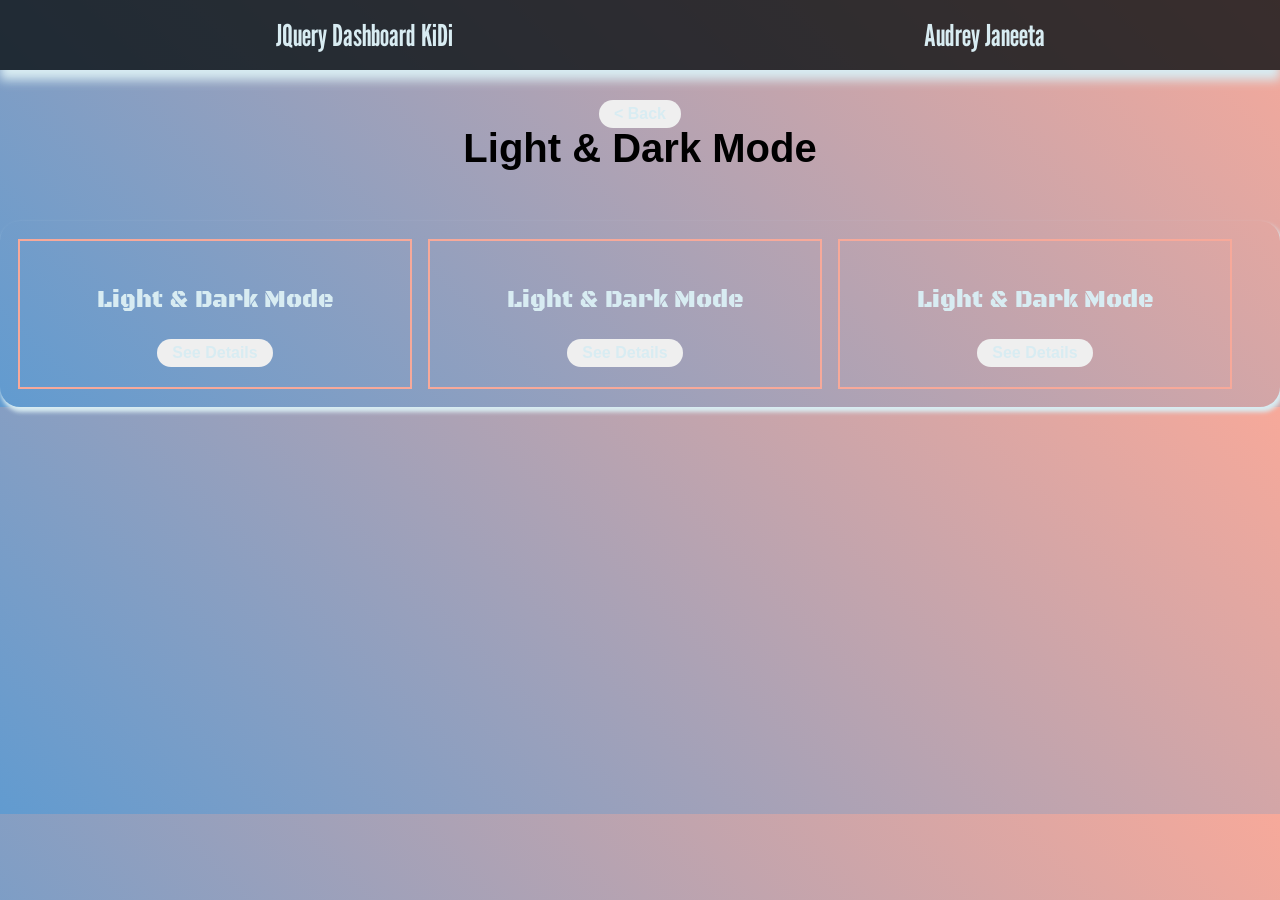
==== Light & Dark Mode.html @ c8627b99 "new css" ====
<!DOCTYPE html>
<html lang="en">
<head>
    <meta charset="UTF-8">
    <meta name="viewport" content="width=device-width, initial-scale=1.0">
    <title>Light & Dark Mode</title>
    <link href="https://fonts.googleapis.com/css2?family=Material+Symbols+Outlined" rel="stylesheet" />
    <link rel="preconnect" href="https://fonts.googleapis.com">
    <link rel="preconnect" href="https://fonts.gstatic.com" crossorigin>
    <link href="https://fonts.googleapis.com/css2?family=Akt:wght@100..900&family=Amatic+SC:wght@400;700&family=Arimo:ital,wght@0,400..700;1,400..700&family=Barlow:ital,wght@0,100;0,200;0,300;0,400;0,500;0,600;0,700;0,800;0,900;1,100;1,200;1,300;1,400;1,500;1,600;1,700;1,800;1,900&family=Black+Ops+One&family=Jersey+10+Charted&family=League+Gothic:wdth@75..100&family=M+PLUS+Rounded+1c:wght@100;300;400;500;700;800;900&family=Roboto+Slab:wght@100..900&family=Roboto:ital,wght@0,100..900;1,100..900&display=swap" rel="stylesheet">
    <link rel="stylesheet" href="index.css">
    <link href="https://fonts.googleapis.com/css2?family=Material+Symbols+Outlined" rel="stylesheet" />
    <script src="https://code.jquery.com/jquery-3.7.1.min.js"></script>
</head>
<body>
    
<nav class="navbar" id="navbar">
    <ul>
        <li class="head">JQuery Dashboard KiDi</li>
        <li class="name">Audrey Janeeta</li>
    </ul>
</nav>

<div class="home">

    <a href="index.html"><button class="back">< Back</button></a>
    <h2>Light & Dark Mode</h2>

    <div class="cards">

        <!-- baris 1 -->
         <div class="group">

            <div class="card ldm">
                <h3>Light & Dark Mode</h3>
                <a href="Light & Dark Mode.html"><button class="project">See Details</button></a>
            </div>

            <div class="card ldm">
                <h3>Light & Dark Mode</h3>
                <a href="Light & Dark Mode.html"><button class="project">See Details</button></a>
            </div>

            <div class="card ldm">
                <h3>Light & Dark Mode</h3>
                <a href="Light & Dark Mode.html"><button class="project">See Details</button></a>
            </div>

         </div>
    
    </div>

</div>
<script src="index.js"></script>

</body>
</html>
---- index.css ----
:root {
    --black: #080f11;
    --purple: #afacd0;
    --orange: #fe9458;
    --salmon: #f7a99a;
    --blue: #619bd0;
    --white: #d8ecf2;
}

body {
    background: linear-gradient(45deg, #619bd0, #f7a99a);
    margin: 0;
    padding: 0;
    font-family: sans-serif;
}

nav {
    position: fixed;
    height: 70px;
    font-size: 20px;
    background-color: #080f11cb;
    min-width: 100%;
    margin-top: -100px;
    box-shadow: 0px 10px 10px 0px var(--white);
}
nav ul {
    display: flex;
    flex-direction: row;
    list-style: none;
    justify-content: space-around;
    align-self: center;
}
nav li {
    color: var(--white);
    font-family: "League Gothic", sans-serif;
    font-size: 30px;
    line-height: 1;
}
nav li.name:hover {
    background: linear-gradient(90deg, #f7a99a, #d8ecf2);
    -webkit-background-clip: text;
    background-clip: text;
    color: transparent;
    -webkit-text-fill-color: transparent;
    display: inline-block;
    transition: 0.4s;
    scale: 1.1;
    cursor: pointer;
    padding: 5px 20px;
    line-height: 0.75;
    box-shadow: 0 0 2px 2px var(--white);
    border-radius: 20px;
}

/* main */
.home {
    display: flex;
    flex-direction: column;
    justify-self: center;
    text-align: center;
    margin-top: 100px;
}

h2 {
    font-size: 40px;
    margin-top: 20px;
    animation: font 2s infinite;
    line-height: 0;
}
@keyframes font {
    0%, 100% {font-family: "Roboto", sans-serif;
    font-weight: bolder;}
    50% {font-family: "Roboto Slab", sans-serif;
    font-weight:100;}
}
.cards {
    display: flex;
    flex-direction: column;
    padding: 20px;
    margin-top: 40px;
    animation: border-move 2s infinite;
    border-radius: 20px;
    box-shadow: 2px 4px 4px 1px var(--white);
}
@keyframes border-move {
    0% {box-shadow: 2px 4px 4px 1px var(--white);}
    25% {box-shadow: 2px -4px 4px 1px var(--white);}
    50% {box-shadow: -2px -4px 4px 1px var(--white);}
    75% {box-shadow: -2px 4px 4px 1px var(--white);}
}

.group {
    display: flex;
    flex-direction: row;
    gap: 20px;
}

.card {
    width: 350px;
    padding: 20px;
    box-shadow: 0 0 0 2px var(--salmon);
}
a {
    text-decoration: none;
}
h3 {
    font-family: "Black Ops One", system-ui;
    font-weight: 100;
    color: var(--white);
    font-size: 24px;
}
button {
    border: none;
    color: var(--blue);
    padding: 5px 15px;
    border-radius: 20px;
    font-size: 16px;
    font-family: "Akt", sans-serif;
    cursor: pointer;
    animation: border-c 2s infinite;
    color: var(--white);
    font-weight: bolder;
}
@keyframes border-c {
    0%{background: linear-gradient(90deg, #fe9458, #afacd0);}
    50%{background: linear-gradient(90deg, #afacd0, #fe9458);}
    100%{background: linear-gradient(90deg, #fe9458, #afacd0);}
}
button:hover {
    transform: translateY(-10px);
    transition: 0.2s;
    box-shadow: 0 4px 2px 0 var(--white);
    background-color: var(--black);
    color: var(--white);
    animation: none;
}
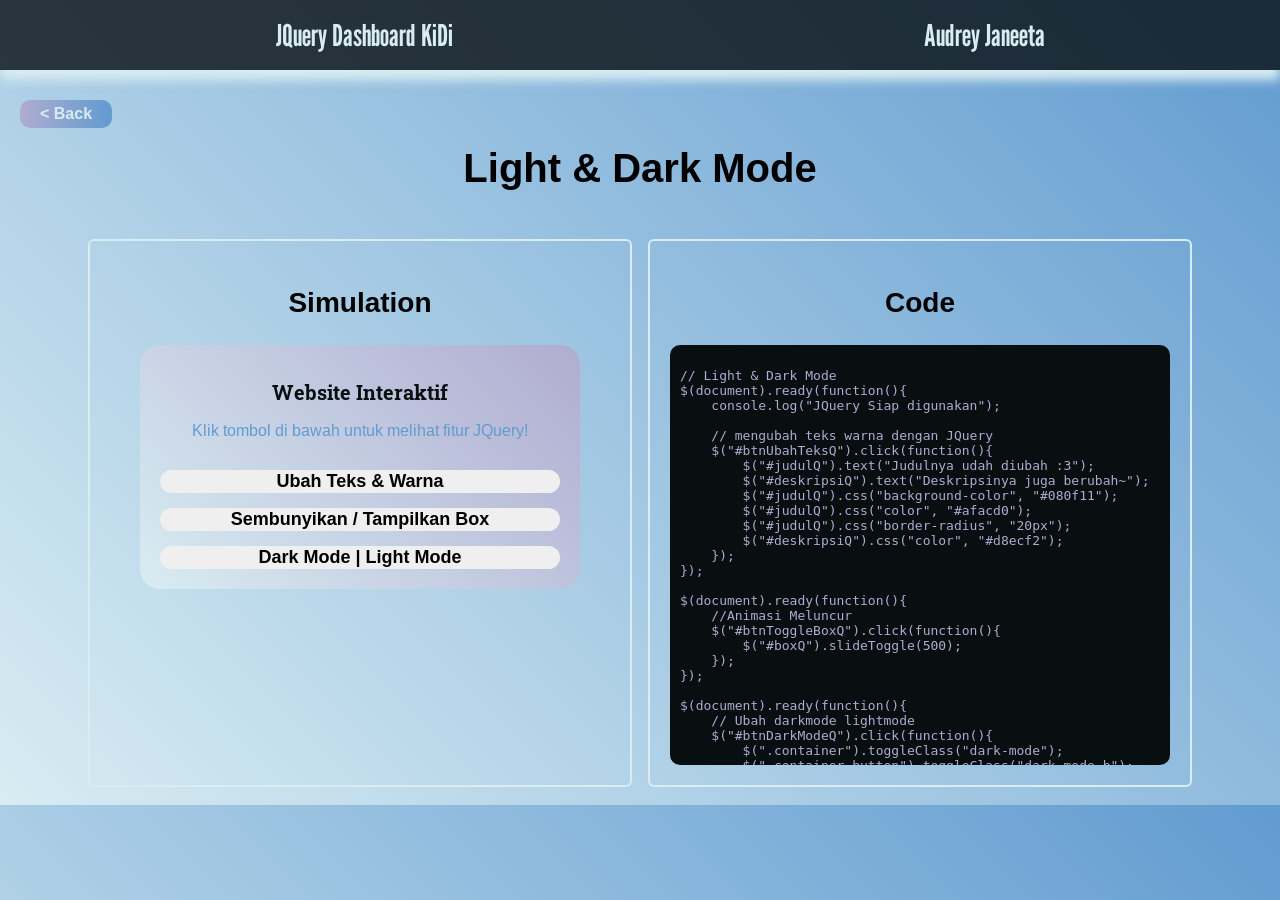
==== commit 4b898be2: "page light dark 80% done" ====
--- a/Light & Dark Mode.html
+++ b/Light & Dark Mode.html
@@ -8,9 +8,89 @@
     <link rel="preconnect" href="https://fonts.googleapis.com">
     <link rel="preconnect" href="https://fonts.gstatic.com" crossorigin>
     <link href="https://fonts.googleapis.com/css2?family=Akt:wght@100..900&family=Amatic+SC:wght@400;700&family=Arimo:ital,wght@0,400..700;1,400..700&family=Barlow:ital,wght@0,100;0,200;0,300;0,400;0,500;0,600;0,700;0,800;0,900;1,100;1,200;1,300;1,400;1,500;1,600;1,700;1,800;1,900&family=Black+Ops+One&family=Jersey+10+Charted&family=League+Gothic:wdth@75..100&family=M+PLUS+Rounded+1c:wght@100;300;400;500;700;800;900&family=Roboto+Slab:wght@100..900&family=Roboto:ital,wght@0,100..900;1,100..900&display=swap" rel="stylesheet">
-    <link rel="stylesheet" href="index.css">
+    <link rel="stylesheet" href="material.css">
     <link href="https://fonts.googleapis.com/css2?family=Material+Symbols+Outlined" rel="stylesheet" />
     <script src="https://code.jquery.com/jquery-3.7.1.min.js"></script>
+
+<style>
+:root {
+    --black: #080f11;
+    --purple: #afacd0;
+    --orange: #fe9458;
+    --salmon: #f7a99a;
+    --blue: #619bd0;
+    --white: #d8ecf2;
+}
+
+.container {
+    max-width: 400px;
+    margin: auto;
+    background: linear-gradient(45deg, #d8ecf2, #afacd0);
+    border-radius: 20px;
+    padding: 20px;
+    align-items: center;
+    color: var(--black);
+}
+.container h1 {
+    font-size: 20px;
+    font-family: "Roboto Slab", sans-serif;
+}
+.container p {
+    font-size: 16px;
+    font-family: "Arimo", sans-serif;
+    color: var(--blue);
+}
+.container .button {
+    display: flex;
+    flex-direction: column;
+    gap: 15px;
+    margin-top: 30px;
+}
+
+.container button {
+    border: none;
+    font-size: 18px;
+    font-family: "Amatic SC", sans-serif;
+    font-weight: bolder;
+    border-radius: 20px;
+    cursor: pointer;
+}
+.container button:hover {
+    transform: translateY(-4px); scale: 1.05;
+    transition: 0.2s;
+}
+
+.container .boxQ {
+    font-family: "Roboto", sans-serif;
+    font-weight: 800;
+    color: var(--blue);
+    background-color: var(--black);
+    border-radius: 10px;
+    width: 100%;
+    margin-top: 40px;
+    height: 100px;
+    align-items: center;
+    line-height: 6;
+    animation: border-c 2s infinite;
+}
+@keyframes border-c {
+    0% {box-shadow: 4px 4px 0 0 var(--purple);}
+    25% {box-shadow: -4px 4px 0 0 var(--purple);}
+    50% {box-shadow: -4px -4px 0 0 var(--purple);}
+    75% {box-shadow: 4px -4px 0 0 var(--purple);}
+    100% {box-shadow: 4px 4px 0 0 var(--purple);}
+}
+
+.dark-mode {
+    background: linear-gradient(45deg, #080f11, #080f11, #afacd0) !important;
+    color: var(--white) !important;
+}
+.dark-mode-b {
+    background: linear-gradient(45deg, #080f11, #afacd0) !important;
+    color: var(--white) !important;
+}
+
+</style>
 </head>
 <body>
     
@@ -26,28 +106,62 @@
     <a href="index.html"><button class="back">< Back</button></a>
     <h2>Light & Dark Mode</h2>
 
-    <div class="cards">
+    <div class="main">
+        <div class="card simulation">
+            <h3>Simulation</h3>
 
-        <!-- baris 1 -->
-         <div class="group">
+            <div class="container">
+                <h1 id="judulQ">Website Interaktif</h1>
+                <p id="deskripsiQ">Klik tombol di bawah untuk melihat fitur JQuery!</p>
 
-            <div class="card ldm">
-                <h3>Light & Dark Mode</h3>
-                <a href="Light & Dark Mode.html"><button class="project">See Details</button></a>
+                <div class="button">
+                <button id="btnUbahTeksQ">Ubah Teks & Warna</button>
+                <button id="btnToggleBoxQ">Sembunyikan / Tampilkan Box</button>
+                <button id="btnDarkModeQ">Dark Mode | Light Mode</button>
+                </div>
+
+                <div class="boxQ" id="boxQ" style="display: none;">Halo Saya Box Interaktif</div>
             </div>
 
-            <div class="card ldm">
-                <h3>Light & Dark Mode</h3>
-                <a href="Light & Dark Mode.html"><button class="project">See Details</button></a>
+        </div>
+
+        <div class="card code">
+            <h3>Code</h3>
+
+            <div class="board">
+            <pre>
+// Light & Dark Mode
+$(document).ready(function(){
+    console.log("JQuery Siap digunakan");
+
+    // mengubah teks warna dengan JQuery
+    $("#btnUbahTeksQ").click(function(){
+        $("#judulQ").text("Judulnya udah diubah :3");
+        $("#deskripsiQ").text("Deskripsinya juga berubah~");
+        $("#judulQ").css("background-color", "#080f11");
+        $("#judulQ").css("color", "#afacd0");
+        $("#judulQ").css("border-radius", "20px");
+        $("#deskripsiQ").css("color", "#d8ecf2");
+    });
+});
+
+$(document).ready(function(){
+    //Animasi Meluncur
+    $("#btnToggleBoxQ").click(function(){
+        $("#boxQ").slideToggle(500);
+    });
+});
+
+$(document).ready(function(){
+    // Ubah darkmode lightmode
+    $("#btnDarkModeQ").click(function(){
+        $(".container").toggleClass("dark-mode");
+        $(".container button").toggleClass("dark-mode-b");
+    });
+});
+            </pre>
             </div>
-
-            <div class="card ldm">
-                <h3>Light & Dark Mode</h3>
-                <a href="Light & Dark Mode.html"><button class="project">See Details</button></a>
-            </div>
-
-         </div>
-    
+        </div>
     </div>
 
 </div>
--- a/material.css
+++ b/material.css
@@ -0,0 +1,155 @@
+:root {
+    --black: #080f11;
+    --purple: #afacd0;
+    --orange: #fe9458;
+    --salmon: #f7a99a;
+    --blue: #619bd0;
+    --white: #d8ecf2;
+}
+::-webkit-scrollbar{
+    background: transparent;
+    width: 6px;
+}
+::-webkit-scrollbar-thumb {
+    background: var(--purple);
+}
+::-webkit-scrollbar-corner {
+    background: transparent;
+}
+
+body {
+    background: linear-gradient(45deg, #d8ecf2, #619bd0);
+    margin: 0;
+    padding: 0;
+    font-family: sans-serif;
+}
+
+nav {
+    position: fixed;
+    height: 70px;
+    font-size: 20px;
+    background-color: #080f11cb;
+    min-width: 100%;
+    margin-top: -100px;
+    box-shadow: 0px 10px 10px 0px var(--white);
+}
+nav ul {
+    display: flex;
+    flex-direction: row;
+    list-style: none;
+    justify-content: space-around;
+    align-self: center;
+}
+nav li {
+    color: var(--white);
+    font-family: "League Gothic", sans-serif;
+    font-size: 30px;
+    line-height: 1;
+}
+nav li.name:hover {
+    background: linear-gradient(90deg, #619bd0, #d8ecf2);
+    -webkit-background-clip: text;
+    background-clip: text;
+    color: transparent;
+    -webkit-text-fill-color: transparent;
+    display: inline-block;
+    transition: 0.4s;
+    scale: 1.1;
+    cursor: pointer;
+    padding: 5px 20px;
+    line-height: 0.75;
+    box-shadow: 0 0 2px 2px var(--white);
+    border-radius: 20px;
+}
+
+/* main */
+.home {
+    display: flex;
+    flex-direction: column;
+    text-align: center;
+    margin-top: 100px;
+    margin-bottom: 20px;
+}
+
+a {
+    text-decoration: none;
+}
+
+h2 {
+    font-size: 40px;
+    margin-top: 20px;
+    animation: font2 2s infinite;
+    line-height: 0;
+}
+@keyframes font2 {
+    0%, 100% {font-family: "Roboto", sans-serif;
+    font-weight: bolder;}
+    50% {font-family: "Roboto Slab", sans-serif;
+    font-weight:100;}
+}
+
+h3 {
+    font-size: 28px;
+    animation: font4 4s infinite;
+    line-height: 1;
+}
+@keyframes font4 {
+    0%{font-family: "Amatic SC", sans-serif;
+    font-weight: bolder;}
+    25%{font-family: "Playfair Display", serif;
+    font-weight: lighter;}
+    50%{font-family: "Barlow", sans-serif;
+    font-weight: bolder;}
+    75%{font-family: "Roboto Slab", sans-serif;
+    font-weight: lighter;}
+    100%{font-family: "Amatic SC", sans-serif;
+    font-weight: bolder;}
+}
+
+button.back {
+    border: none;
+    border-radius: 10px;
+    padding: 5px 20px;
+    color: var(--white);
+    background: linear-gradient(90deg, #afacd0, #619bd0);
+    margin-bottom: 20px;
+    font-size: 16px;
+    font-weight: bold;
+    display: flex;
+    justify-content: flex-start;
+    margin-left: 20px;
+}
+button.back:hover {
+    box-shadow: 0 4px 2px 0 var(--purple);
+    transform: translateY(-5px);
+    transition: 0.2s;
+}
+
+/* Main */
+.main {
+    display: flex;
+    flex-direction: row;
+    gap: 20px;
+    align-self: center;
+    margin-top: 40px;
+}
+
+.card {
+    padding: 20px;
+    box-shadow: 0 0 0 2px var(--white);
+    border-radius: 4px;
+    width: 500px;
+}
+
+.board {
+    display: flex;
+    text-align: left;
+    max-height: 400px;
+    overflow-y: scroll;
+    overflow-x: scroll;
+    scroll-behavior: smooth;
+    background-color: var(--black);
+    color: var(--purple);
+    padding: 10px;
+    border-radius: 10px;
+}
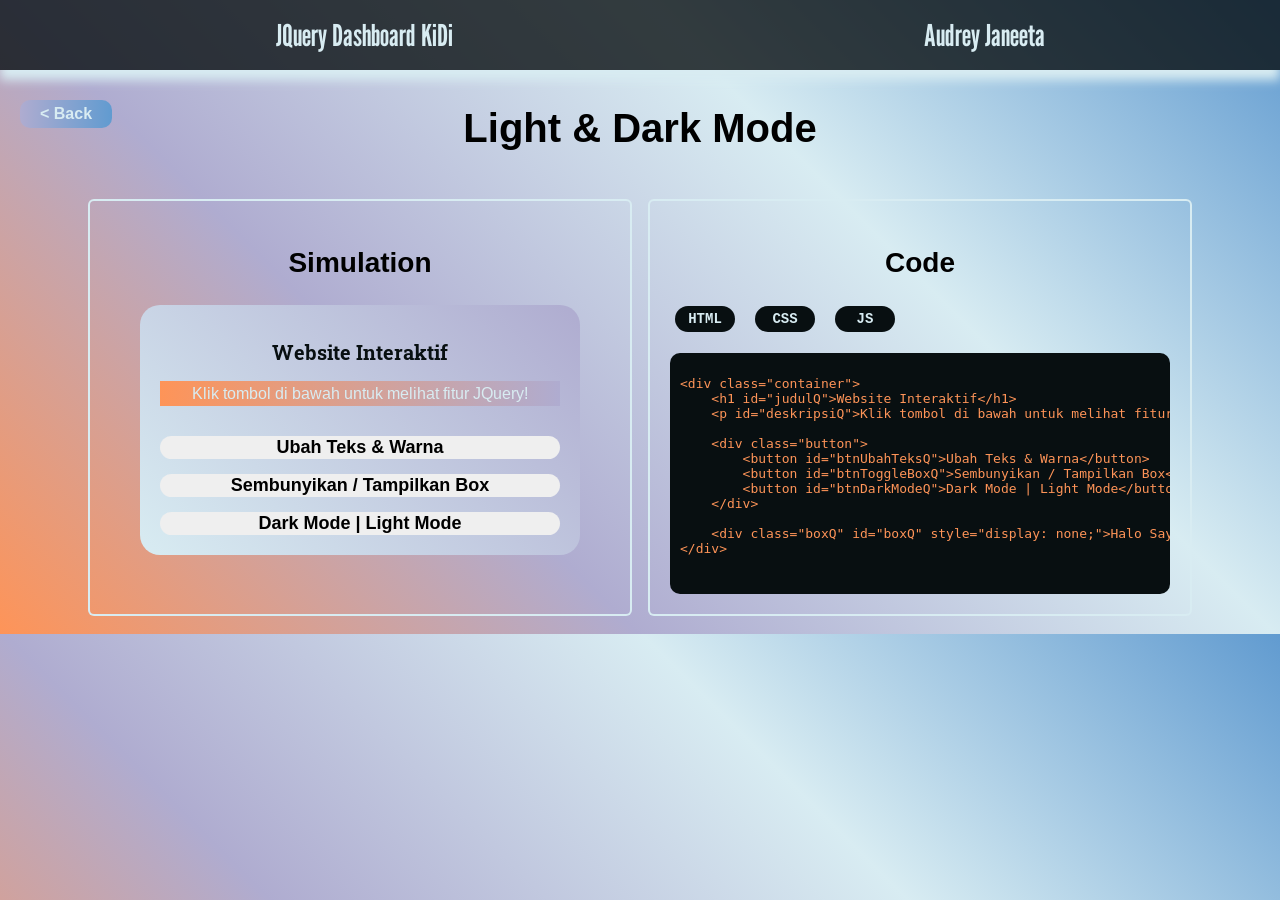
==== commit 2e36f95c: "light & dark mode CLEAR" ====
--- a/Light & Dark Mode.html
+++ b/Light & Dark Mode.html
@@ -38,7 +38,9 @@
 .container p {
     font-size: 16px;
     font-family: "Arimo", sans-serif;
-    color: var(--blue);
+    color: var(--white);
+    background: linear-gradient(90deg, #fe9458, #afacd0);
+    padding: 3px 0;
 }
 .container .button {
     display: flex;
@@ -82,11 +84,11 @@
 }
 
 .dark-mode {
-    background: linear-gradient(45deg, #080f11, #080f11, #afacd0) !important;
+    background: linear-gradient(45deg, #080f11, #080f11, #fe9458) !important;
     color: var(--white) !important;
 }
 .dark-mode-b {
-    background: linear-gradient(45deg, #080f11, #afacd0) !important;
+    background: linear-gradient(45deg, #080f11, #fe9458) !important;
     color: var(--white) !important;
 }
 
@@ -128,7 +130,117 @@
         <div class="card code">
             <h3>Code</h3>
 
+            <div class="menu-code">
+                <ul>
+                    <li class="html">HTML</li>
+                    <li class="css">CSS</li>
+                    <li class="js">JS</li>
+                </ul>
+            </div>
+
             <div class="board">
+
+            <div id="html-code">
+            <pre>
+&#x3C;div class=&#x22;container&#x22;&#x3E;
+    &#x3C;h1 id=&#x22;judulQ&#x22;&#x3E;Website Interaktif&#x3C;/h1&#x3E;
+    &#x3C;p id=&#x22;deskripsiQ&#x22;&#x3E;Klik tombol di bawah untuk melihat fitur JQuery!&#x3C;/p&#x3E;
+
+    &#x3C;div class=&#x22;button&#x22;&#x3E;
+        &#x3C;button id=&#x22;btnUbahTeksQ&#x22;&#x3E;Ubah Teks &#x26; Warna&#x3C;/button&#x3E;
+        &#x3C;button id=&#x22;btnToggleBoxQ&#x22;&#x3E;Sembunyikan / Tampilkan Box&#x3C;/button&#x3E;
+        &#x3C;button id=&#x22;btnDarkModeQ&#x22;&#x3E;Dark Mode | Light Mode&#x3C;/button&#x3E;
+    &#x3C;/div&#x3E;
+
+    &#x3C;div class=&#x22;boxQ&#x22; id=&#x22;boxQ&#x22; style=&#x22;display: none;&#x22;&#x3E;Halo Saya Box Interaktif&#x3C;/div&#x3E;
+&#x3C;/div&#x3E;
+            </pre>
+            </div>
+
+            <div id="css-code">
+            <pre>
+:root {
+    --black: #080f11;
+    --purple: #afacd0;
+    --orange: #fe9458;
+    --salmon: #f7a99a;
+    --blue: #619bd0;
+    --white: #d8ecf2;
+}
+
+.container {
+    max-width: 400px;
+    margin: auto;
+    background: linear-gradient(45deg, #d8ecf2, #afacd0);
+    border-radius: 20px;
+    padding: 20px;
+    align-items: center;
+    color: var(--black);
+}
+.container h1 {
+    font-size: 20px;
+    font-family: "Roboto Slab", sans-serif;
+}
+.container p {
+    font-size: 16px;
+    font-family: "Arimo", sans-serif;
+    color: var(--white);
+    background: linear-gradient(90deg, #fe9458, #afacd0);
+    padding: 3px 0;
+}
+.container .button {
+    display: flex;
+    flex-direction: column;
+    gap: 15px;
+    margin-top: 30px;
+}
+
+.container button {
+    border: none;
+    font-size: 18px;
+    font-family: "Amatic SC", sans-serif;
+    font-weight: bolder;
+    border-radius: 20px;
+    cursor: pointer;
+}
+.container button:hover {
+    transform: translateY(-4px); scale: 1.05;
+    transition: 0.2s;
+}
+
+.container .boxQ {
+    font-family: "Roboto", sans-serif;
+    font-weight: 800;
+    color: var(--blue);
+    background-color: var(--black);
+    border-radius: 10px;
+    width: 100%;
+    margin-top: 40px;
+    height: 100px;
+    align-items: center;
+    line-height: 6;
+    animation: border-c 2s infinite;
+}
+@keyframes border-c {
+    0% {box-shadow: 4px 4px 0 0 var(--purple);}
+    25% {box-shadow: -4px 4px 0 0 var(--purple);}
+    50% {box-shadow: -4px -4px 0 0 var(--purple);}
+    75% {box-shadow: 4px -4px 0 0 var(--purple);}
+    100% {box-shadow: 4px 4px 0 0 var(--purple);}
+}
+
+.dark-mode {
+    background: linear-gradient(45deg, #080f11, #080f11, #fe9458) !important;
+    color: var(--white) !important;
+}
+.dark-mode-b {
+    background: linear-gradient(45deg, #080f11, #fe9458) !important;
+    color: var(--white) !important;
+}
+            </pre>
+            </div>
+
+            <div id="js-code">
             <pre>
 // Light & Dark Mode
 $(document).ready(function(){
@@ -161,6 +273,8 @@
 });
             </pre>
             </div>
+            
+            </div>
         </div>
     </div>
 
--- a/material.css
+++ b/material.css
@@ -9,16 +9,17 @@
 ::-webkit-scrollbar{
     background: transparent;
     width: 6px;
+    max-height: 6px;
 }
 ::-webkit-scrollbar-thumb {
-    background: var(--purple);
+    background: linear-gradient(0deg, #fe9458, #619bd0, #afacd0);
 }
 ::-webkit-scrollbar-corner {
     background: transparent;
 }
 
 body {
-    background: linear-gradient(45deg, #d8ecf2, #619bd0);
+    background: linear-gradient(45deg, #fe9458, #afacd0, #d8ecf2, #619bd0);
     margin: 0;
     padding: 0;
     font-family: sans-serif;
@@ -47,7 +48,7 @@
     line-height: 1;
 }
 nav li.name:hover {
-    background: linear-gradient(90deg, #619bd0, #d8ecf2);
+    background: linear-gradient(90deg, #619bd0, #fe9458);
     -webkit-background-clip: text;
     background-clip: text;
     color: transparent;
@@ -77,7 +78,7 @@
 
 h2 {
     font-size: 40px;
-    margin-top: 20px;
+    margin-top: -20px;
     animation: font2 2s infinite;
     line-height: 0;
 }
@@ -120,7 +121,7 @@
     margin-left: 20px;
 }
 button.back:hover {
-    box-shadow: 0 4px 2px 0 var(--purple);
+    box-shadow: 0 4px 2px 0 var(--orange);
     transform: translateY(-5px);
     transition: 0.2s;
 }
@@ -149,7 +150,53 @@
     overflow-x: scroll;
     scroll-behavior: smooth;
     background-color: var(--black);
-    color: var(--purple);
     padding: 10px;
     border-radius: 10px;
+}
+
+.menu-code {
+    padding: 5px;
+    justify-self: center;
+    margin-top: -20px;
+}
+.menu-code ul {
+    display: flex;
+    flex-direction: row;
+    gap: 20px;
+    list-style: none;
+    margin-left: -40px;
+}
+.menu-code li {
+    padding: 5px 10px;
+    border-radius: 20px;
+    cursor: pointer;
+    color: var(--white);
+    min-width: 40px;
+    font-size: 14px;
+    font-family: 'Courier New', Courier, monospace;
+    font-weight: bold;
+    background-color: var(--black);
+}
+.menu-code li:hover {
+    transform: translateY(-5px);
+    transition: 0.2s;
+}
+li.html:hover {
+    background: var(--orange);
+}
+li.css:hover {
+    background: var(--blue);
+}
+li.js:hover {
+    background: var(--purple);
+}
+
+#html-code {
+    color: var(--orange);
+}
+#css-code {
+    color: var(--blue);
+}
+#js-code {
+    color: var(--purple);
 }
